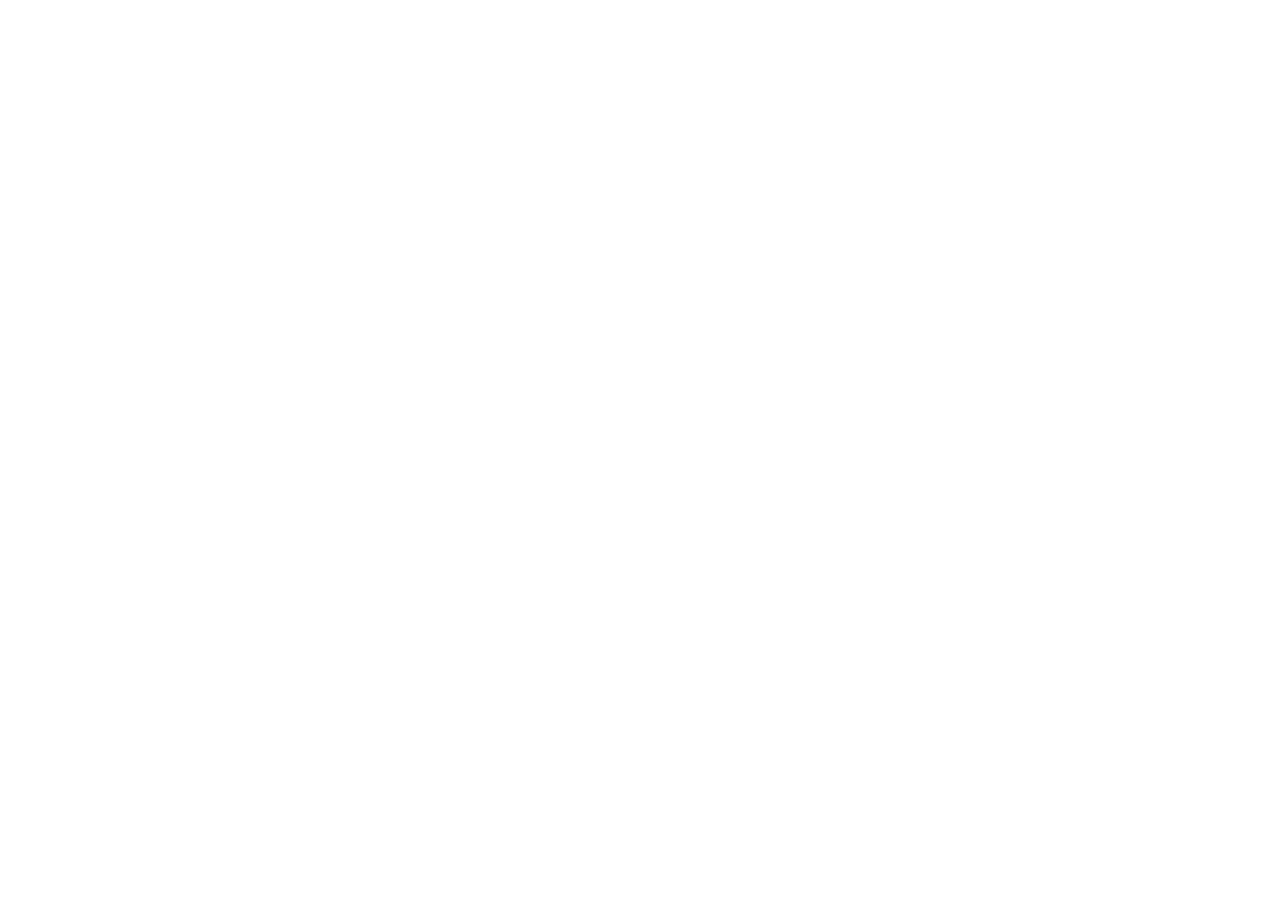
==== page1/erlylife.html @ f7048c6a "First commit" ====
<!DOCTYPE html>
<html lang="en">

<head>
    <meta charset="UTF-8">
    <meta name="viewport" content="width=device-width, initial-scale=1.0">
    <link rel="stylesheet" href="erlylife.css">
    <title>Document</title>
</head>

<body>

</body>

</html>
---- page1/erlylife.css ----
* {
    box-sizing: border-box;
}
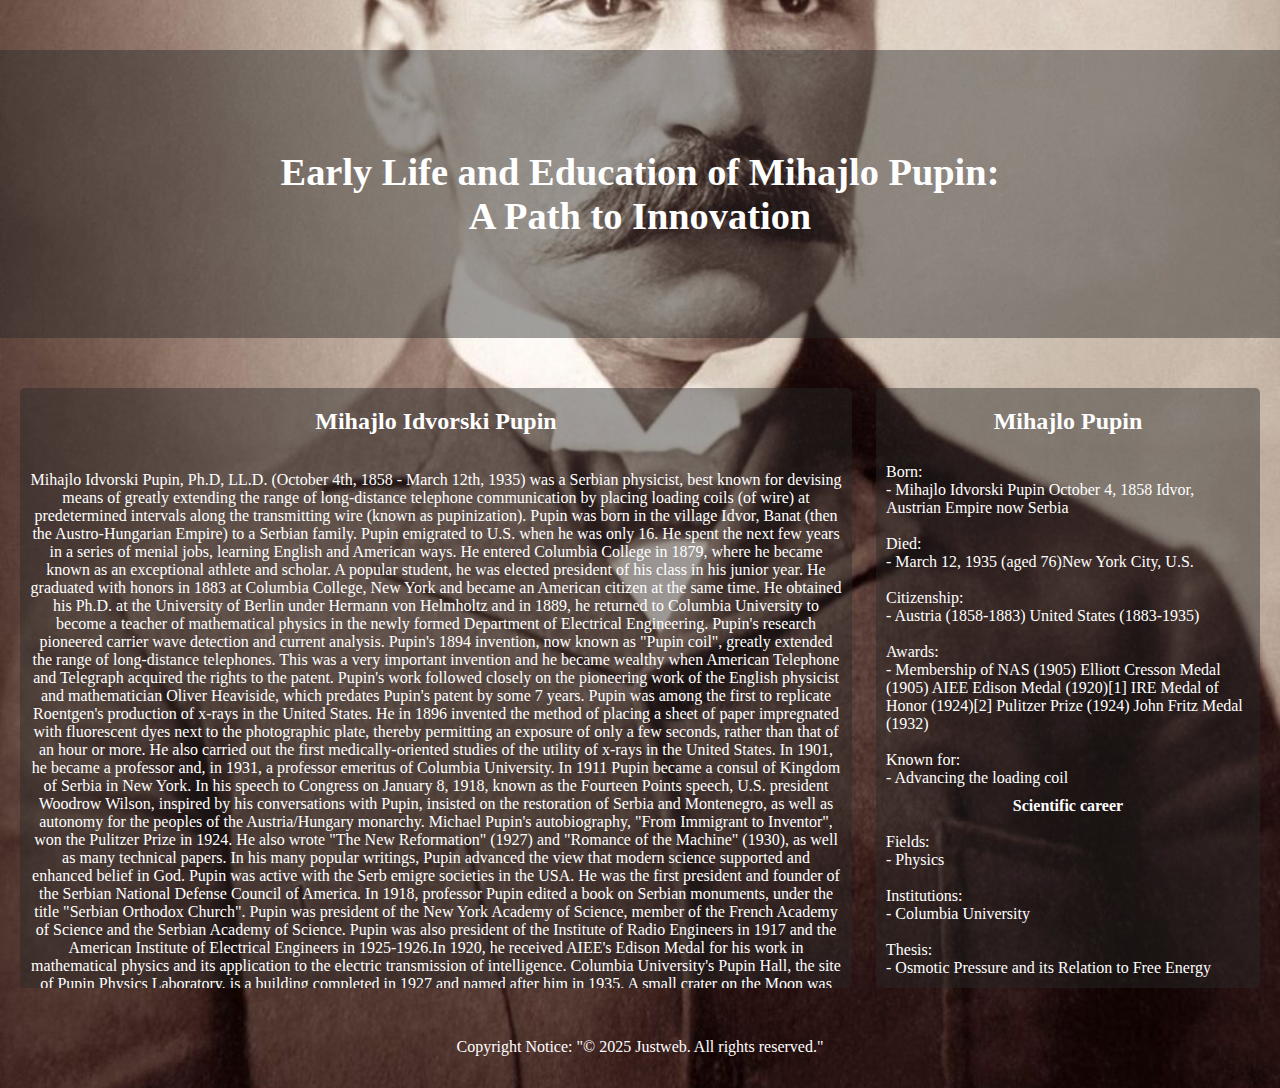
==== commit b263d1cc: "page1 da se dotera malo" ====
--- a/page1/erlylife.html
+++ b/page1/erlylife.html
@@ -5,11 +5,92 @@
     <meta charset="UTF-8">
     <meta name="viewport" content="width=device-width, initial-scale=1.0">
     <link rel="stylesheet" href="erlylife.css">
-    <title>Document</title>
+    <title>Erly life and education</title>
 </head>
 
 <body>
+    <header>
+        <h1>Early Life and Education of Mihajlo Pupin: <br> A Path to Innovation</h1>
+    </header>
+    <main>
+        <h2>Mihajlo Idvorski Pupin</h2> <br><br>
+        <p>Mihajlo Idvorski Pupin, Ph.D, LL.D. (October 4th, 1858 - March 12th, 1935) was a Serbian physicist, best
+            known for devising means of greatly extending the range of long-distance telephone communication by placing
+            loading coils (of wire) at predetermined intervals along the transmitting wire (known as pupinization).
+            Pupin was born in the village Idvor, Banat (then the Austro-Hungarian Empire) to a Serbian family. Pupin
+            emigrated to U.S. when he was only 16.
 
+            He spent the next few years in a series of menial jobs, learning English and American ways. He entered
+            Columbia College in 1879, where he became known as an exceptional athlete and scholar. A popular student, he
+            was elected president of his class in his junior year. He graduated with honors in 1883 at Columbia College,
+            New York and became an American citizen at the same time. He obtained his Ph.D. at the University of Berlin
+            under Hermann von Helmholtz and in 1889, he returned to Columbia University to become a teacher of
+            mathematical physics in the newly formed Department of Electrical Engineering. Pupin's research pioneered
+            carrier wave detection and current analysis.
+
+            Pupin's 1894 invention, now known as "Pupin coil", greatly extended the range of long-distance telephones.
+            This was a very important invention and he became wealthy when American Telephone and Telegraph acquired the
+            rights to the patent. Pupin's work followed closely on the pioneering work of the English physicist and
+            mathematician Oliver Heaviside, which predates Pupin's patent by some 7 years. Pupin was among the first to
+            replicate Roentgen's production of x-rays in the United States. He in 1896 invented the method of placing a
+            sheet of paper impregnated with fluorescent dyes next to the photographic plate, thereby permitting an
+            exposure of only a few seconds, rather than that of an hour or more. He also carried out the first
+            medically-oriented studies of the utility of x-rays in the United States. In 1901, he became a professor
+            and, in 1931, a professor emeritus of Columbia University.
+
+            In 1911 Pupin became a consul of Kingdom of Serbia in New York. In his speech to Congress on January 8,
+            1918, known as the Fourteen Points speech, U.S. president Woodrow Wilson, inspired by his conversations with
+            Pupin, insisted on the restoration of Serbia and Montenegro, as well as autonomy for the peoples of the
+            Austria/Hungary monarchy.
+
+            Michael Pupin's autobiography, "From Immigrant to Inventor", won the Pulitzer Prize in 1924. He also wrote
+            "The New Reformation" (1927) and "Romance of the Machine" (1930), as well as many technical papers. In his
+            many popular writings, Pupin advanced the view that modern science supported and enhanced belief in God.
+            Pupin was active with the Serb emigre societies in the USA. He was the first president and founder of the
+            Serbian National Defense Council of America. In 1918, professor Pupin edited a book on Serbian monuments,
+            under the title "Serbian Orthodox Church".
+
+            Pupin was president of the New York Academy of Science, member of the French Academy of Science and the
+            Serbian Academy of Science. Pupin was also president of the Institute of Radio Engineers in 1917 and the
+            American Institute of Electrical Engineers in 1925-1926.In 1920, he received AIEE's Edison Medal for his
+            work in mathematical physics and its application to the electric transmission of intelligence. Columbia
+            University's Pupin Hall, the site of Pupin Physics Laboratory, is a building completed in 1927 and named
+            after him in 1935. A small crater on the Moon was named in his honor.</p>
+    </main>
+    <aside>
+        <h2 class="naslov">Mihajlo Pupin</h2> <br>
+        <dl>
+            <dt>Born:</dt>
+            <dd>- Mihajlo Idvorski Pupin
+                October 4, 1858
+                Idvor, Austrian Empire
+                now Serbia</dd> <br>
+            <dt>Died:</dt>
+            <dd>- March 12, 1935 (aged 76)New York City, U.S.</dd> <br>
+            <dt>Citizenship:</dt>
+            <dd>- Austria (1858-1883)
+                United States (1883-1935)</dd> <br>
+            <dt>Awards:</dt>
+            <dd>- Membership of NAS (1905)
+                Elliott Cresson Medal (1905)
+                AIEE Edison Medal (1920)[1]
+                IRE Medal of Honor (1924)[2]
+                Pulitzer Prize (1924)
+                John Fritz Medal (1932)</dd> <br>
+            <dt>Known for:</dt>
+            <dd>- Advancing the loading coil</dd>
+        </dl>
+        <h4 class="carear">Scientific career</h4> <br>
+        <dl>
+            <dt>Fields:</dt>
+            <dd>- Physics</dd> <br>
+            <dt>Institutions:</dt>
+            <dd>- Columbia University</dd> <br>
+            <dt>Thesis:</dt>
+            <dd>- Osmotic Pressure and its Relation to Free Energy</dd>
+        </dl>
+    </aside>
+    <footer>Copyright Notice: "© 2025 Justweb. All rights reserved."</footer>
 </body>
 
 </html>--- a/page1/erlylife.css
+++ b/page1/erlylife.css
@@ -1,3 +1,75 @@
 * {
     box-sizing: border-box;
+    margin: 0;
+    padding: 0;
+}
+
+body {
+    background-color: #fff;
+    background-image: url("/img/1491282_mihajlopupin_ff.jpg");
+    background-repeat: no-repeat;
+    background-size: cover;
+    background-position: center;
+    background-attachment: fixed;
+    font-family: "Roboto", serif;
+    font-optical-sizing: auto;
+    font-weight: weight;
+    font-style: normal;
+    font-variation-settings: "wdth" 100;
+}
+
+header {
+    background-color: #29292971;
+    text-align: center;
+    width: auto;
+    padding: 100px;
+    margin: 50px auto;
+    color: #fff;
+    font-size: larger;
+
+}
+
+main {
+    background-color: #29292971;
+    color: #fff;
+    height: 600px;
+    width: 65%;
+    margin-left: 20px;
+    padding: 10px;
+    padding-top: 20px;
+    text-align: center;
+    float: left;
+    overflow: auto;
+    border-radius: 5px;
+}
+
+aside {
+    height: 600px;
+    width: 30%;
+    margin-right: 20px;
+    background-color: #29292971;
+    color: #fff;
+    padding: 10px;
+    float: right;
+    border-radius: 5px;
+    overflow: auto;
+}
+
+.naslov {
+    text-align: center;
+    padding: 10px;
+}
+
+.carear {
+    text-align: center;
+    padding-top: 10px;
+}
+
+footer {
+    width: auto;
+    height: 20px;
+    padding: 50px;
+    color: #fff;
+    clear: both;
+    text-align: center;
 }